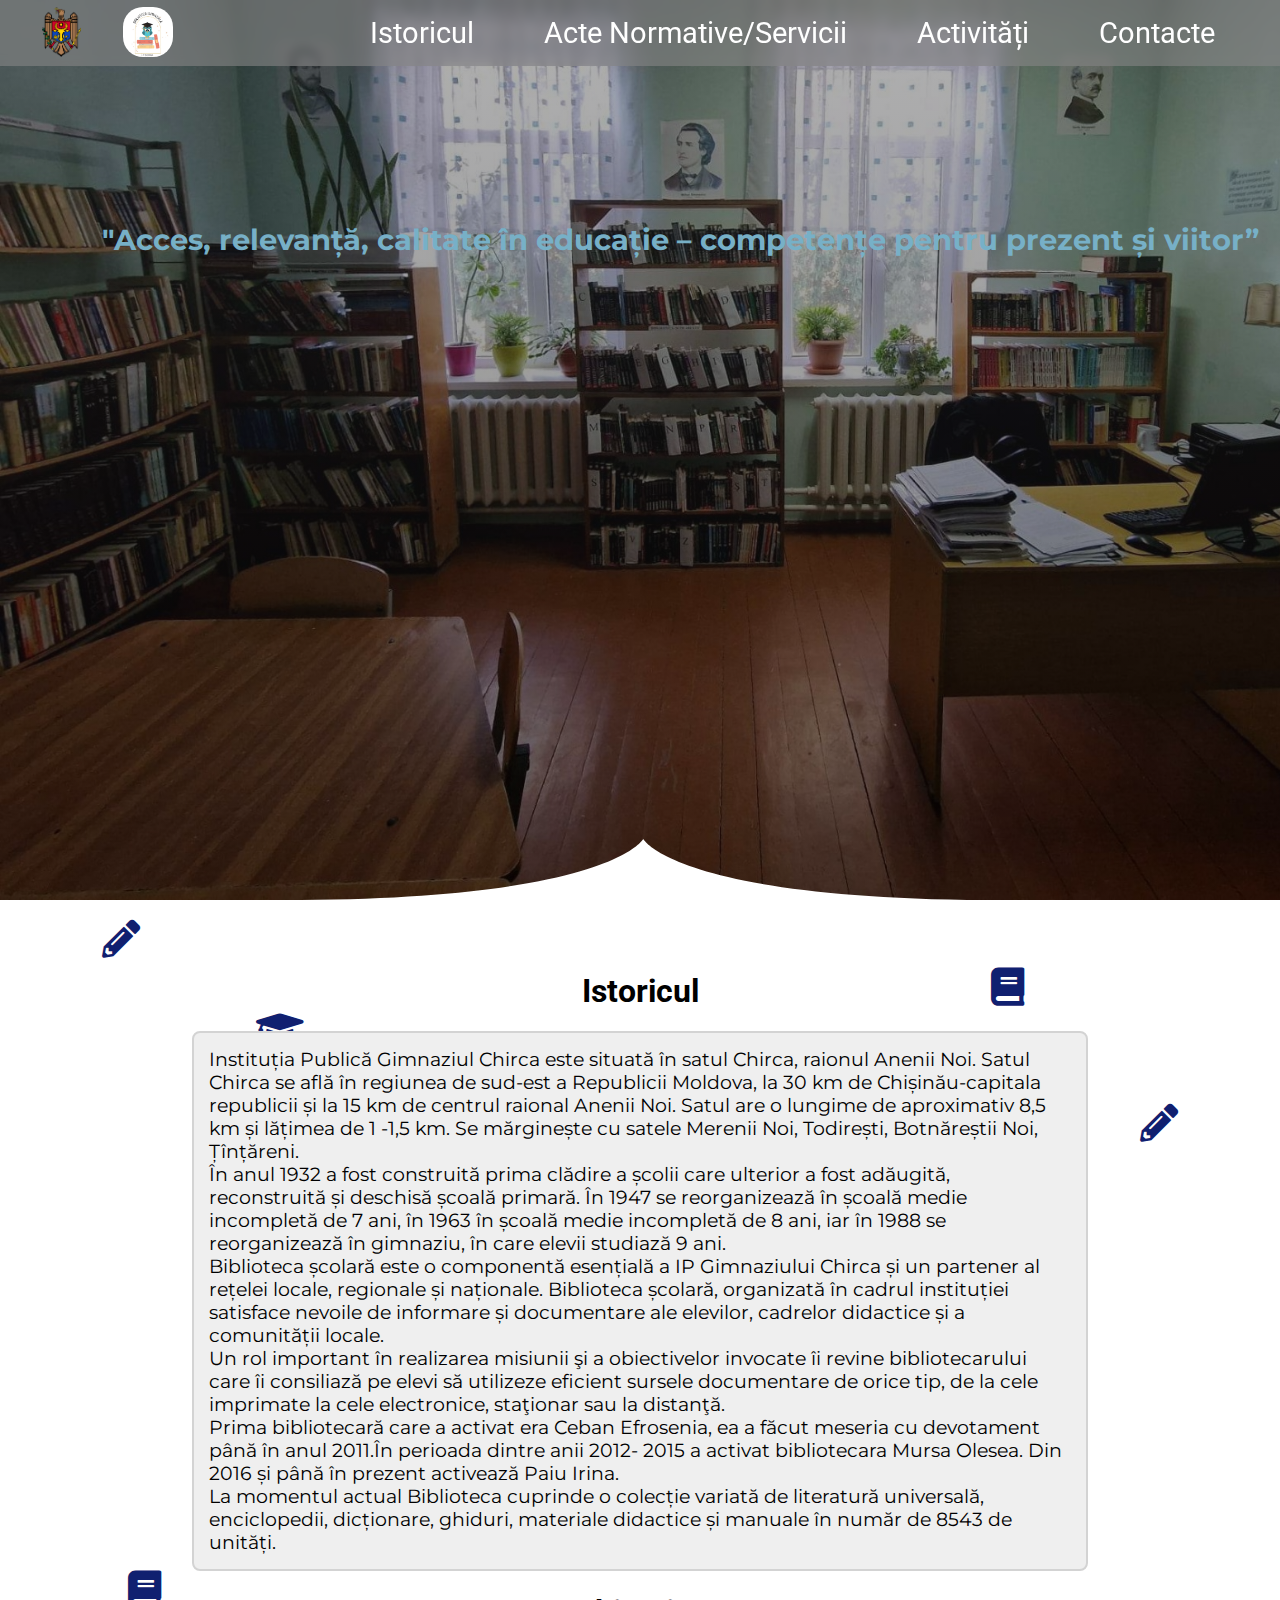
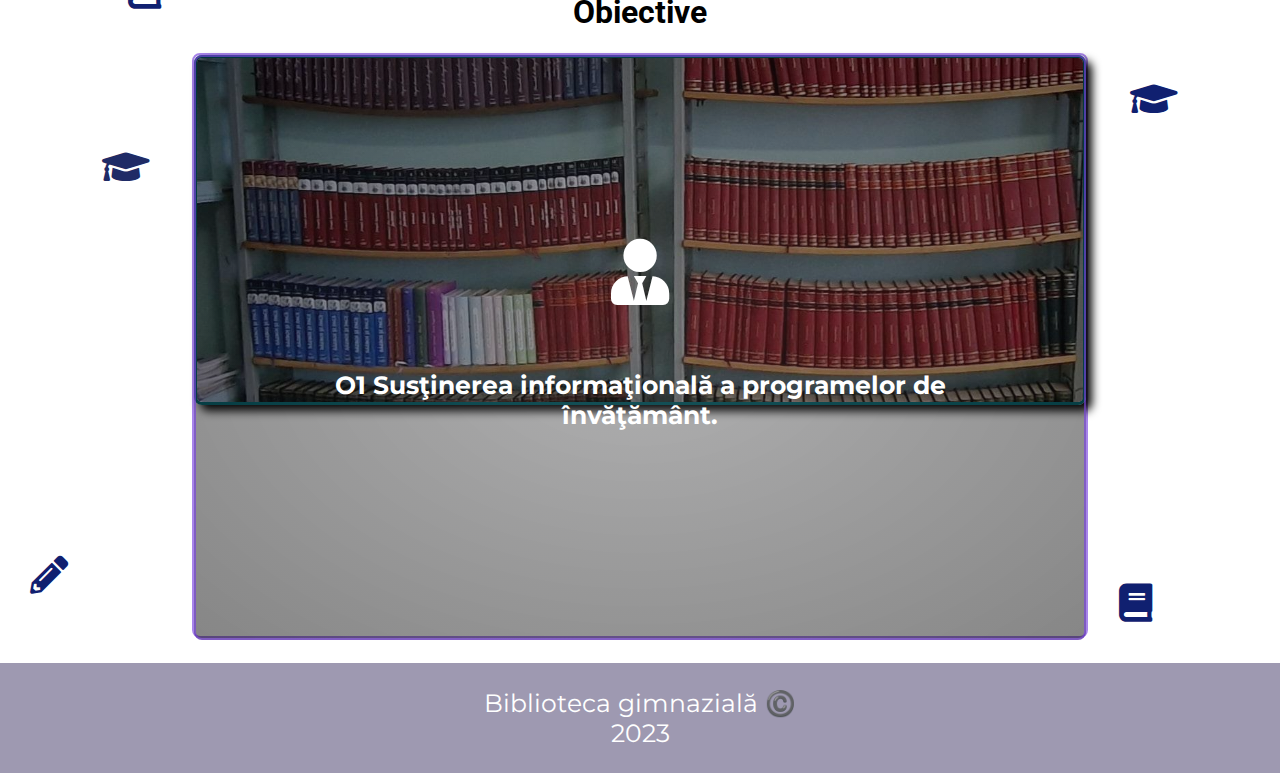
==== index.html @ 122e9a43 "Add files via upload" ====
<!DOCTYPE html>
<html lang="en">

<head>
    <meta charset="UTF-8">
    <meta name="viewport" content="width=device-width, initial-scale=1.0">
    <link rel="stylesheet" href="css/style.css" />
    <link rel="icon" href="images/book.png" />
    <link rel="stylesheet" href="https://cdnjs.cloudflare.com/ajax/libs/font-awesome/5.15.2/css/all.min.css" />
    <link rel="stylesheet" href="css/lightbox.css" />
    
    <script src="js/lightbox.js" defer></script>
    <script src="js/main.js" defer></script>
    <script src="js/slider.js" defer></script>
   
    <title>Biblioteca gimnazială</title>
</head>

<body>
    <header data-aos="fade-down">
        <a  href="index.html">
            <img src="images/simbol.webp">
            <img src="images/logo.jpg">

        </a>
        <navbar class="nav" id="navbar">
            <a href="index.html">Istoricul</a>
            <a href="pages/servicii.html">Acte normative/servicii</a>
            <a href="pages/activitati.html">Activități</a>
            <a href="pages/contacte.html">Contacte</a>
            <i onclick="mobile()" class="fa fa-bars hamburger" aria-hidden="true"></i>
        </navbar>
    </header>
    <section section id="intro">

        <div class="intro-content" data-aos="fade-in" data-aos-delay="500">

            <h2>"Acces, relevanță, calitate în educație – competențe pentru prezent și viitor”</h2> 
        </div>
        <div class="custom-shape-divider-bottom-1675262823">
            <svg data-name="Layer 1" xmlns="http://www.w3.org/2000/svg" viewBox="0 0 1200 120" preserveAspectRatio="none">
                <path d="M602.45,3.86h0S572.9,116.24,281.94,120H923C632,116.24,602.45,3.86,602.45,3.86Z" class="shape-fill"></path>
            </svg>
        </div>
    </section>
    <main>
        <section id="despre" data-aos="fade-in">
            <h1 class="centered">Istoricul</h1>
            <i class="fas fa-graduation-cap fly1"></i>
            <i class="fas fa-pencil-alt fly2"></i>
            <i class="fas fa-book fly3"></i>

            <i class="fas fa-graduation-cap fly4"></i>
            <i class="fas fa-pencil-alt fly5"></i>
            <i class="fas fa-book fly6"></i>

            <i class="fas fa-graduation-cap fly7"></i>
            <i class="fas fa-pencil-alt fly8"></i>
            <i class="fas fa-book fly9"></i>

            <p class="p-despre">
                Instituția Publică Gimnaziul Chirca este situată în satul Chirca, raionul Anenii Noi. Satul Chirca se
                află în regiunea de sud-est a Republicii Moldova, la 30 km de Chișinău-capitala republicii și la 15 km
                de centrul raional Anenii Noi. Satul are o lungime de aproximativ 8,5 km și lățimea de 1 -1,5 km. Se
                mărginește cu satele Merenii Noi, Todirești, Botnăreștii Noi, Țînțăreni.
                <br />
                În anul 1932 a fost construită prima clădire a școlii care ulterior a fost adăugită, reconstruită și
                deschisă școală primară. În 1947 se reorganizează în școală medie incompletă de 7 ani, în 1963 în școală
                medie incompletă de 8 ani, iar în 1988 se reorganizează în gimnaziu, în care elevii studiază 9 ani.
                <br />
                Biblioteca școlară este o componentă esențială a IP Gimnaziului Chirca și un partener al rețelei locale,
                regionale și naționale. Biblioteca școlară, organizată în cadrul instituției satisface nevoile de
                informare și
                documentare ale elevilor, cadrelor didactice și a comunității locale.
                <br />
                Un rol important în realizarea misiunii şi a obiectivelor invocate îi revine bibliotecarului care îi
                consiliază
                pe elevi să utilizeze eficient sursele documentare de orice tip, de la cele imprimate la cele
                electronice,
                staţionar sau la distanţă.
                <br />
                Prima bibliotecară care a activat era Ceban Efrosenia, ea a făcut meseria cu devotament până în anul
                2011.În
                perioada dintre anii 2012- 2015 a activat bibliotecara Mursa Olesea. Din 2016 și până în prezent
                activează Paiu
                Irina.
                <br />
                La momentul actual Biblioteca cuprinde o colecție variată de literatură universală, enciclopedii,
                dicționare,
                ghiduri, materiale didactice și manuale în număr de 8543 de unități.

            </p>
            <h1 class="centered">Obiective</h1>
            <div class="slideshow">
                <div class="slide">
                    <div class="slide-text">
                        <i class="fas fa-user-tie"></i>
                        <p><b>
                          O1 Susţinerea informaţională a programelor de învăţământ.</b>
                        </p>
                    </div>
                    <img src="images/f1.jpg">
                </div>
                
                <div class="slide">
                    <div class="slide-text">
                        <i class="fas fa-book"></i>
                        <p><b>
                            O2 Constituirea şi completarea unei colecţii enciclopedice reprezentative.</b> 
                        </p>
                    </div>
                    <img src="images/f3.jpg">
                </div>

                <div class="slide">
                    <div class="slide-text">
                        <i class="fas fa-graduation-cap"></i>
                        <p><b>
                            O3 Asigurarea accesului utilizatorilor la informaţii şi servicii ce ţin de procesul de studiu.</b>
                        </p>
                    </div>
                    <img src="images/f5.jpg">
                </div>
                <div class="slide">
                    <div class="slide-text">
                        <i class='fas fa-book-reader'></i>
                        <p><b> O4 Promovarea lecturii şi a valorilor cultural naţionale şi universale.</b>
                        </p>
                    </div>
                    <img src="images/f6.jpg">
                </div>
                <div class="slide">
                    <div class="slide-text">
                        <i class='fas fa-laptop'></i>
                        <p><b>
                       O5 Instruirea utilizatorilor în scopul formării culturii informaţionale.</b>
                        </p>
                    </div>
                    <img src="images/f8.jpg">        
                </div>
            </div>
            
        </section>

        <footer>
            <div> Biblioteca gimnazială <I class="I.P.G.Chirca"></I> ©️</div>
            <div id="an">2023</div>
          </footer>
    </main>
        
</body>

</html>
---- css/style.css ----
@import url('https://fonts.googleapis.com/css2?family=Montserrat:@1&family=Roboto:,wght@0,300;1,400&display=swap');

:root {
    --primary: white;
    --secondary:#7a44dfa6;
    --text: #1b1919;
    --sectionbg: #9e99b1;
}
* {
    box-sizing: border-box;
}
html {
    font-family: Montserrat;
    font-size: 19px;
}
body {
    margin: 0;
}
.nav {
  float: right;
  padding-top: 10px;
}
.nav a{
  color:white;
  font-size: 1.5rem;
  text-transform: capitalize;
  margin-right: 15px;
  margin-left: 50px;
  font-family: Roboto;
}
.nav a:hover {
  color:blue;
  
}
h1 {
  font-family: Roboto;
  font-size: 1.7rem;
}

a {
  text-decoration: none;
}
header {
  padding: 7px 50px 4px 5px;
  background-color: #8686869b;
  position: fixed;
  z-index: 2;
  width: 100%;
  backdrop-filter: blur(5px);
}
header img {
  height: 50px;
  border-radius: 40%;
  margin-left: 3%;
}
#intro {
  min-height: 100vh;
  background: linear-gradient(#36363864, #00000079), url(../images/f9.jpg);
  background-size: cover;
  color: rgb(119, 176, 199);;
  position: relative;
}

.intro-content {
  padding-top: 22vh;
  padding-left: 8%;
}
.intro-content h1 {
  font-size: 2.1rem;
  margin-top: 0px;
  margin-bottom: -15px;
}
.logou {
  height: 90px;
  border-radius: 20px;
  
}
.custom-shape-divider-bottom-1675262823 {
  position: absolute;
  bottom: 0;
  left: 0;
  width: 100%;
  overflow: hidden;
  line-height: 0;
}
.hamburger {
  color: var(--primary);
  font-size: 1.7rem;
  cursor: pointer;
  display: none !important;
}

.custom-shape-divider-bottom-1675262823 svg {
  position: relative;
  display: block;
  width: calc(100% + 1.3px);
  height: 63px;
}

.custom-shape-divider-bottom-1675262823 .shape-fill {
  fill: #FFFFFF;
}

main section {
  padding: 50px 15% 25px 15%;
  position: relative;
}
.centered {
  text-align: center;
}
.p-despre {
border: 2px lightgrey solid;
padding: 15px;
border-radius: 8px;
background-color: #efefef;
}
.slideshow {
  width: 100%;
  height: 65vh;
  border: 2px solid var(--secondary);
  border-radius: 8px;
}
.slide {
  height: inherit;
  position: relative;
  border-radius: inherit;
}
.slide img {
height: inherit;
width: 100%;
object-fit: cover;
border-radius: inherit;
}
.slide-text {
  position: absolute;
  width: 100%;
  display: flex;
  justify-content: center;
  align-items: center;
  height: inherit;
  color: var(--primary);
  flex-direction: column;
  text-align: center;
  background: radial-gradient(#36363862, #00000079);
  border-radius: inherit;
  border: 2px solid var(--secondary);
  padding: 20px 12%;
  font-size: 1.3rem;
  gap: 40px;
  

}
.slide-text i {
  font-size: 3.5rem;
}

#despre > i, #galerie > i {
  position: absolute;
  font-size: 2rem;
  z-index: -2;
}
.fly1 {
  top: 8%;
  left: 20%;
  animation: icon-anim1 3s 0.5s infinite;
  color: rgb(16, 32, 112);
}
.fly2 {
  bottom: 5%;
  left: 30px;
  animation: icon-anim2 3s 0.5s infinite;
  color: rgb(16, 32, 112);
}
.fly3 {
  bottom: 48%;
  left: 10%;
  animation: icon-anim1 2s 1.2s infinite;
  color: rgb(16, 32, 112);
}
.fly4 {
  bottom: 40%;
  right: 8%;
  animation: icon-anim2 2s 0.3s infinite;
  color: rgb(16, 32, 112);
}
.fly5 {
  top: 15%;
  right: 8%;
  animation: icon-anim1 2.3s 0.8s infinite;
  color: rgb(16, 32, 112);
}
.fly6 {
  top: 5%;
  right: 20%;
  animation: icon-anim2 3s 0.4s infinite;
  color: rgb(16, 32, 112);
}
.fly7 {
  bottom: 35%;
  left: 8% ;
  animation: icon-anim1 2.8s 0.3s infinite;
  color: rgb(31, 43, 102);
}
.fly8 {
  top: 20px;
  left: 8%;
  animation: icon-anim2 2s 1s infinite;
  color: rgb(16, 32, 112);
}
.fly9 {
 bottom: 3%;
 right: 10%;
 animation: icon-anim1 2s 1s infinite;
 color: rgb(16, 32, 112);
}
footer {
  text-align: center;
  padding: 25px 10px;
  background-color: var(--sectionbg);
  color: var(--primary);
  font-size: 1.3rem;
  
}
.top-section {
  background: linear-gradient(#050331c7, #04042e81);
  min-height: 320px;
  display: flex;
  justify-content: center;
  align-items: center;
  color: azure;
  flex-direction: column;
}
#activitate {
  background: linear-gradient(#0a0740c7, #07073268),url("../images/img1.jpg");
  background-position: 0% 60%;
  background-size: cover;
  text-align: center;
  color: rgb(119, 176, 199);
}
#activitate{
  min-height: 50vh;
}
#servicii {
  background: linear-gradient(#0a0740c7, #07073268),url("../images/ser1.png");
  background-position: 0% 60%;
  background-size: cover;
  text-align: center;
  color: rgb(119, 176, 199);
}
#servicii {
  min-height: 50vh;
}
#contacte {
  background: linear-gradient(#0a0740c7, #07073268),url("../images/co7.png");
  background-position: 0% 60%;
  background-size: cover;
  text-align: center;
  color: rgb(133, 187, 208);
}
#contacte {
  min-height: 50vh;
}


.activitate-details {
  border: 2px solid lightgray;
  padding: 15px;
  max-width: 1000px;
  margin: 0 auto;
}
.activitate-details summary {
  font-weight: bold;
  cursor: pointer;
  font-size: 1.3rem;
}
.activitate-details img {
  height: inherit;
  width: inherit;
  object-fit: cover;
}
.activitate-imagini {
  border-top: 2px solid lightgray;
  margin-top: 10px;
  padding: 10px;
  display: flex;
  gap: 15px;
  flex-wrap: wrap;
  justify-content: space-evenly;
  
}
.activitate-imagini a {
 position: relative;
 height: 250px;
 width: 250px;
 top: 10px;
}

.slideshow-container {
  height: 450px;
  display: flex;
  justify-content: center;

}

.slide {
  display: none;
  position: relative;
}

.slide img {
  max-height: 100%;
  max-height: 350px;
  border: 3px solid #026670;
  box-shadow: 6px 6px 10px black;
}

.numer-slide {
  position: absolute;
  left: 10px;
  top: 10px;

}
.slideshow-cont {
  height: 400px;
  display: flex;
  justify-content: center;

}
.row {
  overflow: auto;
}

[class^="col-"] {
  float: left;

}
.col-1 {
  width: 10%;
}
.col-2 {
  width: 20%;
}
.col-3 {
  width: 30%;
}
.col-4 {
  width: 40%;
}
.col-5 {
  width: 50%;
}
.col-6 {
  width: 60%;
}
.col-7 {
  width: 70%;
}
.col-8 {
  width: 80%;
}
.col-9 {
  width: 90%;
}
.col-10 {
  width: 100%;
}
.subliniat {
 text-decoration: underline#243dac;
}
.p-servicii {
  border: 2px solid lightgrey;
  border-radius: 5px;
  box-shadow: rgba(0, 0, 0, 0.35) 0px 5px 15px;
  position: relative;
  padding: 0px 15px 10px 15px;
  overflow: auto;
  margin-bottom: 15px;
}
.servicii img {
  width: 130px;
  height: 130px;
  object-fit: cover;
  float: right;
  border-radius: 50%;

}
.carduri {
  margin-top: 15px;
  display:flex;
  grid-template-columns: repeat(auto-fit, minmax(350px, 1fr));
  grid-gap: 15px 30px;
  grid-auto-rows: minmax(400px, auto);

}
.card {
  background: radial-gradient(#e4d0d0b0, #bdbdbdcc), url("../images/ser4.jpg");
  border-radius: 10px;
  text-align: center;
  padding: 15px;
  width: 45%;
  padding: 8px;
  height: 450px;
  margin: 10px;
  float: left;
  overflow-y: scroll;
}

.card img {
  width: 125px;
  height: 125px;
  object-fit: cover;
  border-radius: 50%;
  border: 3px solid #026670;
}


.contact-form {
  background-color: rgba(24, 22, 22, 0.09);
  padding: 10px;
  border: 3px solid gray;
  margin: 6px;
}

.container-contacte {
 width: calc(100% - 310px);
 float: left;
}
.fb-desktop {
  float: right;
  margin-top: 90px;
}
.fb-mobile {
  display: block;
} 
.contacte-info a {
  color: var(--text) !important;
}
.img-limbaj {
  max-height: 120px;
  margin-top: 10px;
}

.img-limbaj:hover {
  transform: scale(1.1);
  transition: all linear 2s;
}
.icon {
  position: fixed;
  bottom: 10px;
  right: 10px;
  width: 80px;
  
}
.img {
  height: 50px;
  border-radius: 40%;
  margin-left: 3%;
}

.rotire {
  animation: rotire 2s infinite;
}

@keyframes rotire {
  0% {
      transform: rotateY(0deg);
  }

  100% {
      transform: rotateY(180deg);
  }
}







@keyframes icon-anim1 {
  0% {transform: scale(1) rotate(0deg);}
  40% {transform: scale(1.15) rotate(30deg);}
  70% {transform: rotate(-30deg);}
  100% {transform: scale(1) rotate(0deg);}
}
@keyframes icon-anim2 {
  0% { transform: translate(0, 0) scale(1);}
  50% {transform: translate(8px, 5px) scale(1.1);}
  75% {transform: translate(-5px, -8px);}
  100% { transform: translate(0, 0) scale(1);}
}




@media (max-width: 1000px) {
  .activitati img {
      float: none;
      max-width: 200px;
      display: block;
      margin: 0 auto;
  }
}

@media (max-width: 780px) {
  html {
      font-size: 18px;
  }
  main section {
      padding-left: 10px;
      padding-right: 10px;
  }
  .p-despre {
    font-size: 1.3rem;
  }
  .intro-content h1 {
      font-size: 1.3rem;
  }
  
  [class^="col-"] {
    width: 100%;
  }
  .hamburger {
      display: inline-block !important;
      position: absolute;
      top: 20px;
      right: 25px;

  }
  .nav {
      float: none;
  }
  .nav a {
      display: none;
      font-size: 1.6rem;
      font-style: bold;
  }
  .nav.mobile a {
      display: block;
      text-align: center;
      margin-bottom: 10px;
  }
 
  #intro {
      min-height: 50vh;
      background-position: 60%;
  }
  
  .activitati-imagini a{
      width: 120px;
      height: 120px;
  }
  .subliniat {
    font-size: 1.2rem;
  }
  .slideshow {
    height: 100%;
  }
 .slideshow-container {
   height: 400px;
   display: flex;
   justify-content: center;
  }
   .slide{
    max-height: 90%;
   }
   .slide img {
      max-width: 100%;
      min-height: 100% ;
   }
  .fb-desktop {
    display: block;
    text-align: center;
    margin-top: 30px;
    width: 100%;
  }
  .fb-mobile {
    text-align: center;
    margin: auto;
    width: 90%;
    height: 300px;
  }
  
  .container-contacte {
    width: 100%;
    float: none;
  }
  .p-servicii {
    font-size: 1.3rem;
  }
  .carduri {
    margin-top: 15px;
    display:grid;
 

  }
  .card {
    background: radial-gradient(#e4d0d0b0, #bdbdbdcc), url("../images/ser4.jpg");
    border-radius: 10px;
    text-align: center;
    padding: 15px;
    margin: 10px;
    align-content: center;
    width: 92%;
    font-size: 1.3rem;
  }

}
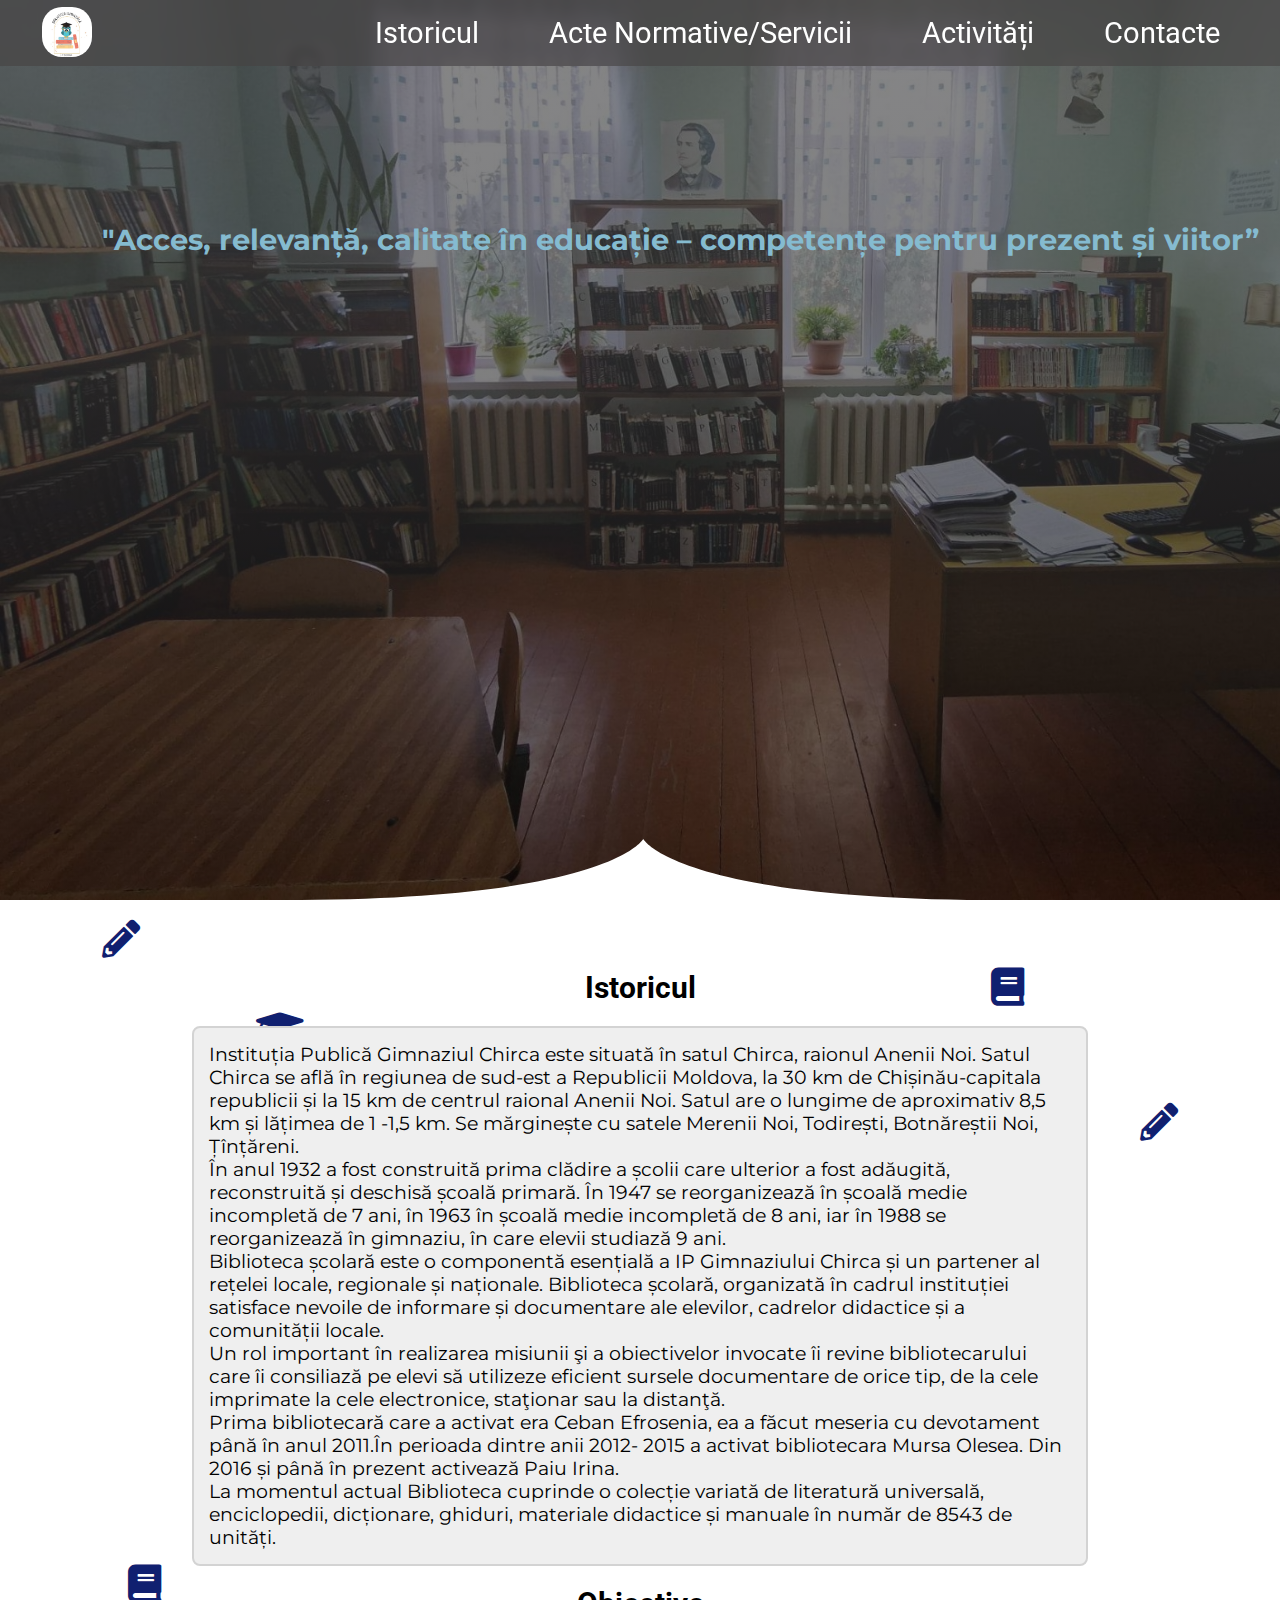
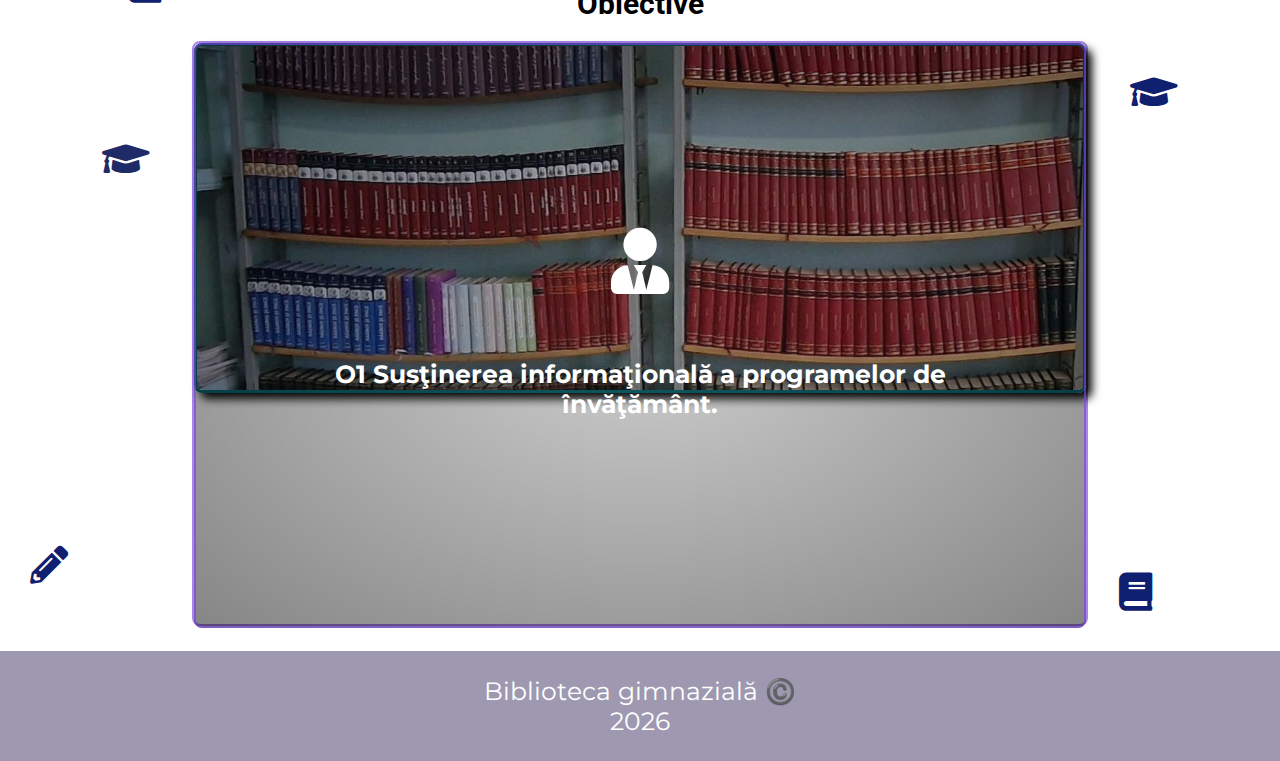
==== commit a2b07d2d: "Add files via upload" ====
--- a/index.html
+++ b/index.html
@@ -19,7 +19,6 @@
 <body>
     <header data-aos="fade-down">
         <a  href="index.html">
-            <img src="images/simbol.webp">
             <img src="images/logo.jpg">
 
         </a>
@@ -35,7 +34,7 @@
 
         <div class="intro-content" data-aos="fade-in" data-aos-delay="500">
 
-            <h2>"Acces, relevanță, calitate în educație – competențe pentru prezent și viitor”</h2> 
+            <h2 class="top-title">"Acces, relevanță, calitate în educație – competențe pentru prezent și viitor”</h2> 
         </div>
         <div class="custom-shape-divider-bottom-1675262823">
             <svg data-name="Layer 1" xmlns="http://www.w3.org/2000/svg" viewBox="0 0 1200 120" preserveAspectRatio="none">
@@ -144,7 +143,10 @@
 
         <footer>
             <div> Biblioteca gimnazială <I class="I.P.G.Chirca"></I> ©️</div>
-            <div id="an">2023</div>
+            
+            <script type="text/javascript">
+                document.write(new Date().getFullYear());
+              </script>
           </footer>
     </main>
         
--- a/css/style.css
+++ b/css/style.css
@@ -27,6 +27,7 @@
   margin-right: 15px;
   margin-left: 50px;
   font-family: Roboto;
+  font: bold;
 }
 .nav a:hover {
   color:blue;
@@ -34,15 +35,15 @@
 }
 h1 {
   font-family: Roboto;
-  font-size: 1.7rem;
+  font-size: 1.6rem;
 }
 
 a {
   text-decoration: none;
 }
 header {
-  padding: 7px 50px 4px 5px;
-  background-color: #8686869b;
+  padding: 7px 45px 4px 5px;
+  background-color: #4542429b;
   position: fixed;
   z-index: 2;
   width: 100%;
@@ -55,9 +56,9 @@
 }
 #intro {
   min-height: 100vh;
-  background: linear-gradient(#36363864, #00000079), url(../images/f9.jpg);
+  background: linear-gradient(#535355b4, #0909098e), url(../images/f9.jpg);
   background-size: cover;
-  color: rgb(119, 176, 199);;
+  color:rgb(133, 187, 208);
   position: relative;
 }
 
@@ -66,14 +67,15 @@
   padding-left: 8%;
 }
 .intro-content h1 {
-  font-size: 2.1rem;
-  margin-top: 0px;
+  font-size: 2.0rem;
+  margin-top: 5px;
   margin-bottom: -15px;
+  text-align: center;
 }
 .logou {
   height: 90px;
   border-radius: 20px;
-  
+ 
 }
 .custom-shape-divider-bottom-1675262823 {
   position: absolute;
@@ -141,7 +143,7 @@
   color: var(--primary);
   flex-direction: column;
   text-align: center;
-  background: radial-gradient(#36363862, #00000079);
+  background: radial-gradient(#3535383d, #00000079);
   border-radius: inherit;
   border: 2px solid var(--secondary);
   padding: 20px 12%;
@@ -223,7 +225,7 @@
 }
 .top-section {
   background: linear-gradient(#050331c7, #04042e81);
-  min-height: 320px;
+  min-height: 330px;
   display: flex;
   justify-content: center;
   align-items: center;
@@ -235,7 +237,7 @@
   background-position: 0% 60%;
   background-size: cover;
   text-align: center;
-  color: rgb(119, 176, 199);
+  color:rgb(133, 187, 208) ;
 }
 #activitate{
   min-height: 50vh;
@@ -245,7 +247,7 @@
   background-position: 0% 60%;
   background-size: cover;
   text-align: center;
-  color: rgb(119, 176, 199);
+  color: rgb(133, 187, 208);
 }
 #servicii {
   min-height: 50vh;
@@ -456,25 +458,6 @@
   border-radius: 40%;
   margin-left: 3%;
 }
-
-.rotire {
-  animation: rotire 2s infinite;
-}
-
-@keyframes rotire {
-  0% {
-      transform: rotateY(0deg);
-  }
-
-  100% {
-      transform: rotateY(180deg);
-  }
-}
-
-
-
-
-
 
 
 @keyframes icon-anim1 {
